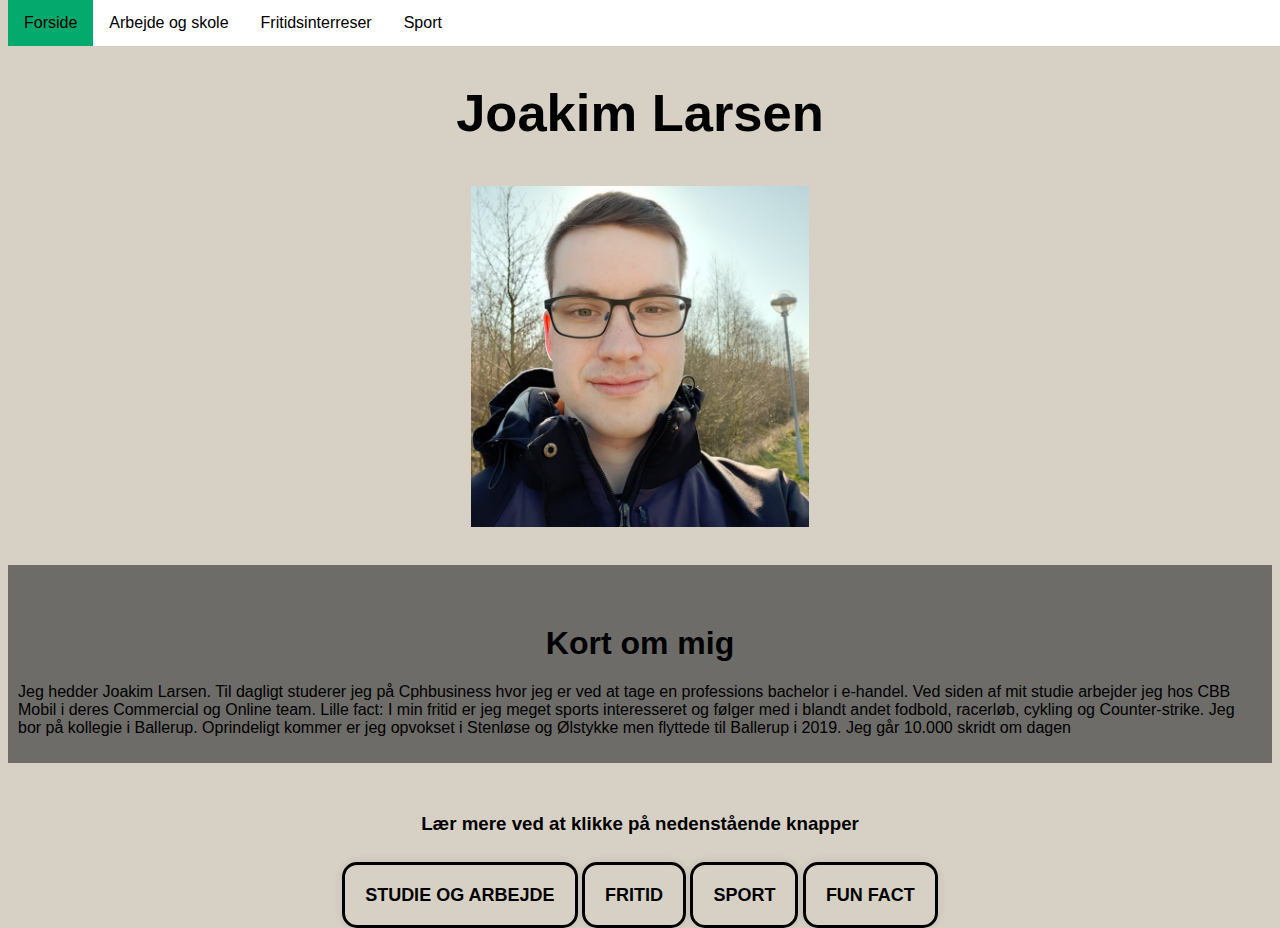
==== index.html @ 02e4aea5 "Start" ====
<!DOCTYPE html>
<html lang="en">

<head>
              <title>Joakim Larsen</title>
              <meta charset="utf-8">
              <meta name="viewport" content="width=device-width, initial-scale=1">
              <link rel="stylesheet" href="CSS/stylesheet.css">


</head>

<body>

              <header>
                <h2>Joakim Larsen</h2>
                            <img src="Visuals/profil.jpg" alt="profil"
                                          style="width: 28%;height:28%;">
                            
              </header>

              <nav>
                <ul>
                              <li><a class="active" href="index.html">Forside</a></li>
                              <li><a href="skole.html">Arbejde og skole</a>
                              <li><a href="fritid.html"> Fritidsinterreser</a>
                                <li><a href="Sport.html"> Sport</a>
                              </li>
                </ul>
  </nav>

                            <article>
                                          <h1 class="center">Kort om mig</h1>
                                          <p>Jeg hedder Joakim Larsen. Til dagligt studerer jeg på Cphbusiness hvor jeg er ved at tage en professions bachelor i e-handel. Ved siden af mit studie arbejder jeg hos CBB Mobil i deres Commercial og Online team. Lille fact: I min fritid er jeg meget sports interesseret og følger med i blandt andet fodbold, racerløb, cykling og Counter-strike. Jeg bor på kollegie i Ballerup. Oprindeligt kommer er jeg opvokset i Stenløse og Ølstykke men flyttede til Ballerup i 2019. Jeg går 10.000 skridt om dagen </p>
                                         
                            </article>
              </section>
              <div class="mere-om">
              <h3> Lær mere ved at klikke på nedenstående knapper</h3>
              <a href="skole.html" class="knap">Studie og arbejde</a>
              <a href="fritid.html" class="knap">Fritid</a>
              <a href="Sport.html" class="knap">Sport</a>
              <a href="fritid.html" class="knap">Fun fact</a>
            </div>

</body>

</html>
---- CSS/stylesheet.css ----
<style>
              * {
                            box-sizing: border-box;
              }

              body {
                            font-family: Arial, Helvetica, sans-serif;
                            background-color:#d7d1c5;
              }

              /* Style the header */
              header {
                            padding: 30px;
                            text-align: center;
                            font-size: 35px;
                            color: black;
              }
             
              /* Container for flexboxes */
              section {
                            display: -webkit-flex;
                            display: flex;
              }


            

              /* Style the content */
              article {
                            -webkit-flex: 3;
                            -ms-flex: 3;
                            flex: 3;
                            background-color: #6d6c68;
                            padding: 10px;
              }

              /* Style the footer */
              footer {
                            background-color:#d7d1c5;
                            padding: 10px;
                            text-align: center;
                            color: white;
              }


              /* Responsive layout - makes the menu and the content (inside the section) sit on top of each other instead of next to each other */
              @media (max-width: 600px) {
                            section {
                                          -webkit-flex-direction: column;
                                          flex-direction: column;
                            }
              }
              ul {
                list-style-type: none;
                margin: 0;
                padding: 0;
                overflow: hidden;
                background-color: #ffffff;
                position: fixed;
                top: 0;
                width: 100%;
              }
              
              li {
                float: left;
              }
              
              li a {
                display: block;
                color: black;
                text-align: center;
                padding: 14px 16px;
                text-decoration: none;
              }
              
              li a:hover {
                background-color: #001e96;
              }
              .active {
                background-color: #04AA6D;
              }
              .knap{
                font-family: sans-serif;
                font-size: 18px;
                font-weight: bold;
                background: #d7d1c5;
                width: 10px;
                padding: 20px;
                text-align: center;
                text-decoration: none;
                text-transform: uppercase;
                color:rgb(0, 0, 0);
                border-radius: 5px;
                cursor: pointer;
                box-shadow: 0 0 10px rgba(0, 0, 0, 0.1);
               border-radius: 15px;
               border-style: solid;
                
              }
              .knap:hover, .knap:focus, .knap:active{
                box-shadow: 0 0 20px rgba(0, 0, 0, 0.5);
                -webkit-transform: scale(1.1);
                transform: scale(1.1);
              }
              .mere-om{
                margin-left: auto;
                margin-right: auto;
                width: 50%;
                margin-top: 50px;
                text-align:center
              
              }
              h1{
                margin-top: 50px;
                text-align: center;
              }

              h3{
                margin-top: 50px;
                text-align: center;
                margin-bottom: 50px;
              }  
</style>
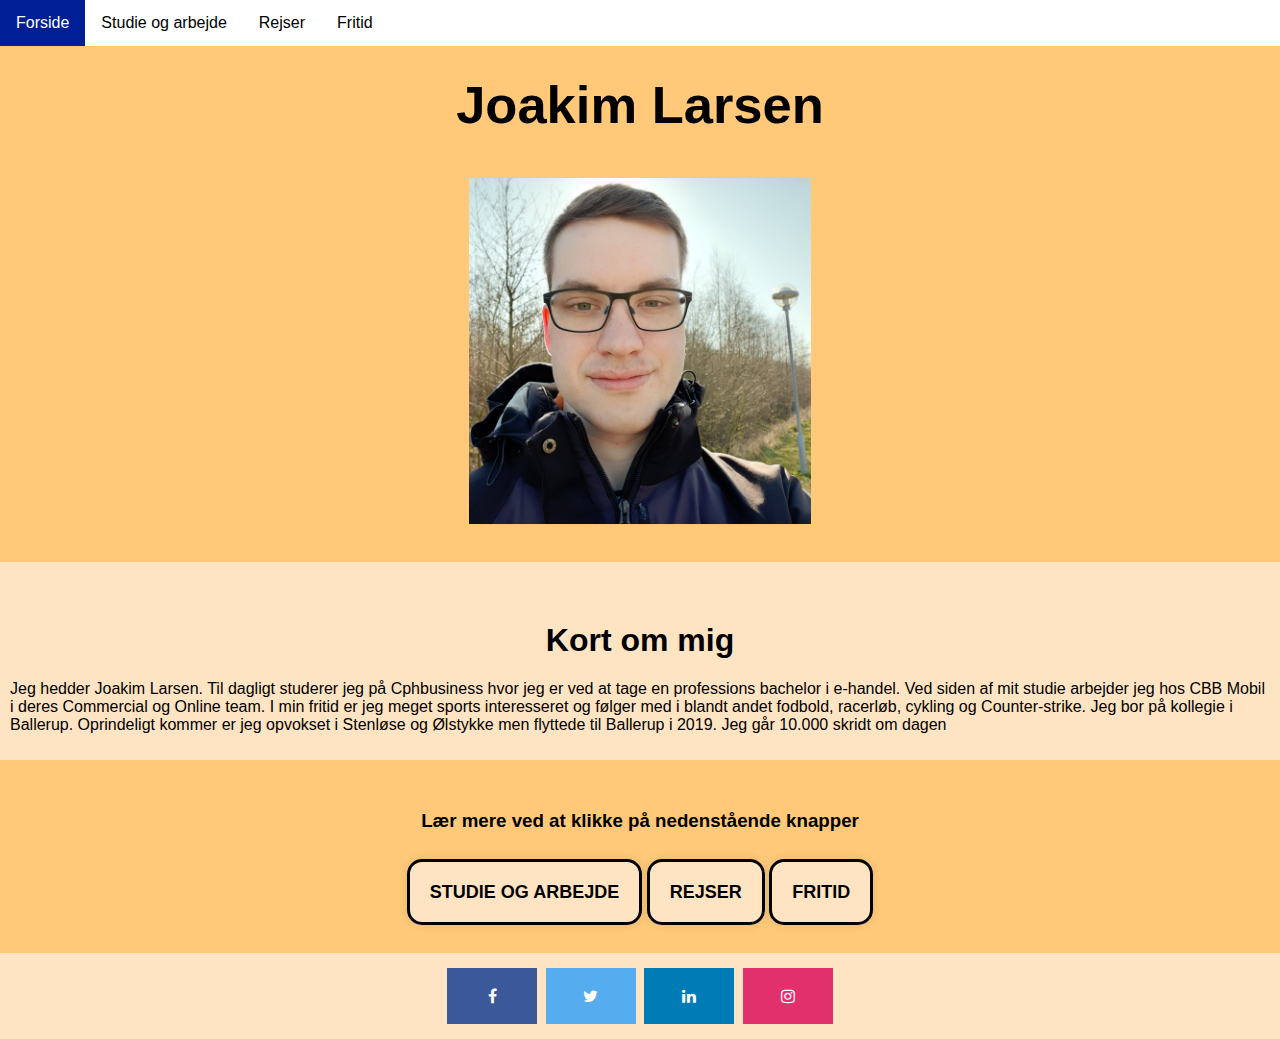
==== commit 965625c5: "v3" ====
--- a/index.html
+++ b/index.html
@@ -6,6 +6,8 @@
               <meta charset="utf-8">
               <meta name="viewport" content="width=device-width, initial-scale=1">
               <link rel="stylesheet" href="CSS/stylesheet.css">
+              <link rel="stylesheet" href="https://cdnjs.cloudflare.com/ajax/libs/font-awesome/4.7.0/css/font-awesome.min.css">
+              
 
 
 </head>
@@ -22,26 +24,32 @@
               <nav>
                 <ul>
                               <li><a class="active" href="index.html">Forside</a></li>
-                              <li><a href="skole.html">Arbejde og skole</a>
-                              <li><a href="fritid.html"> Fritidsinterreser</a>
-                                <li><a href="Sport.html"> Sport</a>
+                              <li><a href="skole.html">Studie og arbejde</a>
+                              <li><a href="fritid.html"> Rejser</a>
+                                <li><a href="Sport.html"> Fritid</a>
                               </li>
                 </ul>
   </nav>
 
                             <article>
                                           <h1 class="center">Kort om mig</h1>
-                                          <p>Jeg hedder Joakim Larsen. Til dagligt studerer jeg på Cphbusiness hvor jeg er ved at tage en professions bachelor i e-handel. Ved siden af mit studie arbejder jeg hos CBB Mobil i deres Commercial og Online team. Lille fact: I min fritid er jeg meget sports interesseret og følger med i blandt andet fodbold, racerløb, cykling og Counter-strike. Jeg bor på kollegie i Ballerup. Oprindeligt kommer er jeg opvokset i Stenløse og Ølstykke men flyttede til Ballerup i 2019. Jeg går 10.000 skridt om dagen </p>
+                                          <p class="tekst1">Jeg hedder Joakim Larsen. Til dagligt studerer jeg på Cphbusiness hvor jeg er ved at tage en professions bachelor i e-handel. Ved siden af mit studie arbejder jeg hos CBB Mobil i deres Commercial og Online team. I min fritid er jeg meget sports interesseret og følger med i blandt andet fodbold, racerløb, cykling og Counter-strike. Jeg bor på kollegie i Ballerup. Oprindeligt kommer er jeg opvokset i Stenløse og Ølstykke men flyttede til Ballerup i 2019. Jeg går 10.000 skridt om dagen </p>
                                          
                             </article>
               </section>
               <div class="mere-om">
               <h3> Lær mere ved at klikke på nedenstående knapper</h3>
               <a href="skole.html" class="knap">Studie og arbejde</a>
-              <a href="fritid.html" class="knap">Fritid</a>
-              <a href="Sport.html" class="knap">Sport</a>
-              <a href="fritid.html" class="knap">Fun fact</a>
+              <a href="fritid.html" class="knap">Rejser</a>
+              <a href="Sport.html" class="knap">Fritid</a>
             </div>
+
+<footer>
+  <a href="https://www.facebook.com/joakim.larsen.31" target="_blank" class="fa fa-facebook"></a>
+  <a href="https://twitter.com/J0LioN" target="_blank" class="fa fa-twitter"></a>
+  <a href="https://www.linkedin.com/in/joakim-larsen-aa19491b8/" target="_blank" class="fa fa-linkedin"></a>
+  <a href="https://www.instagram.com/joakim_larsen/" target="_blank" class="fa fa-instagram"></a>
+</footer>
 
 </body>
 
--- a/CSS/stylesheet.css
+++ b/CSS/stylesheet.css
@@ -5,7 +5,8 @@
 
               body {
                             font-family: Arial, Helvetica, sans-serif;
-                            background-color:#d7d1c5;
+                            background-color:#ffc979;
+                            margin: 0px;
               }
 
               /* Style the header */
@@ -30,16 +31,17 @@
                             -webkit-flex: 3;
                             -ms-flex: 3;
                             flex: 3;
-                            background-color: #6d6c68;
+                            background-color: bisque;
                             padding: 10px;
               }
 
               /* Style the footer */
               footer {
-                            background-color:#d7d1c5;
+                            background-color:bisque;
                             padding: 10px;
                             text-align: center;
                             color: white;
+                            margin-top: 50px;
               }
 
 
@@ -75,15 +77,17 @@
               
               li a:hover {
                 background-color: #001e96;
+                color:#ffffff;
               }
               .active {
-                background-color: #04AA6D;
+                background-color: #001e96;
+                color:#ffffff;
               }
               .knap{
                 font-family: sans-serif;
                 font-size: 18px;
                 font-weight: bold;
-                background: #d7d1c5;
+                background: bisque;
                 width: 10px;
                 padding: 20px;
                 text-align: center;
@@ -120,4 +124,35 @@
                 text-align: center;
                 margin-bottom: 50px;
               }  
+                .fa {
+                  padding: 20px;
+                  font-size: 30px;
+                  width: 50px;
+                  text-align: center;
+                  text-decoration: none;
+                  margin: 5px 2px;
+                }
+                
+                .fa:hover {
+                    opacity: 0.7;
+                }
+                
+                .fa-facebook {
+                  background: #3B5998;
+                  color: white;
+                }
+                
+                .fa-twitter {
+                  background: #55ACEE;
+                  color: white;
+                }
+                .fa-linkedin {
+                  background: #007bb5;
+                  color: white;
+                }
+                .fa-instagram {
+                  background: #E1306C;
+                  color: white;
+                }
+
 </style>